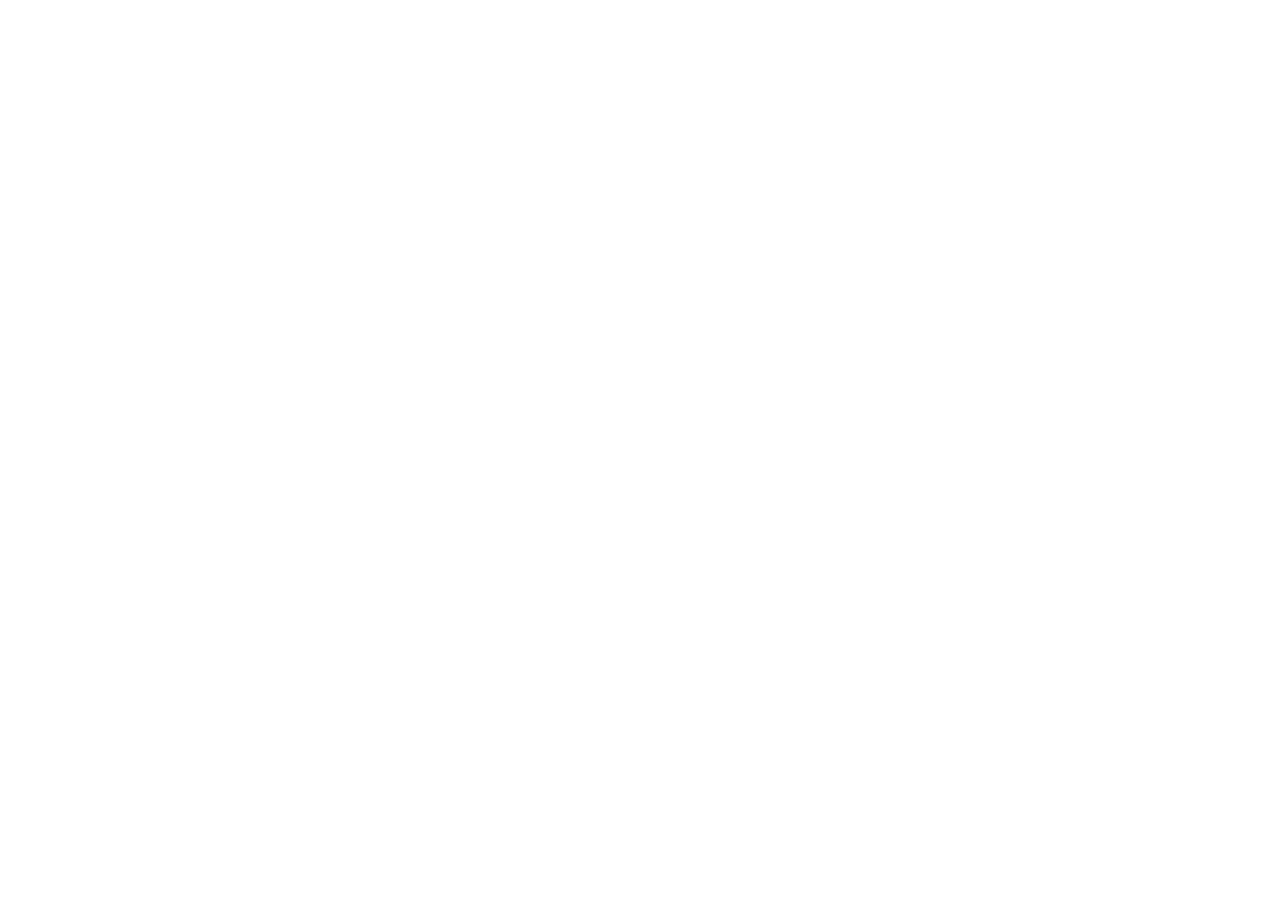
==== sobre.html @ 996980f0 "Acualização Mudanças das fontes no site" ====
<!DOCTYPE html>
<html lang="pt-pt">
<head>
    <meta charset="UTF-8">
    <meta name="viewport" content="width=device-width, initial-scale=1.0">
    <title>Sobre-Nós</title>
</head>
<body>


    
    
</body>
</html>
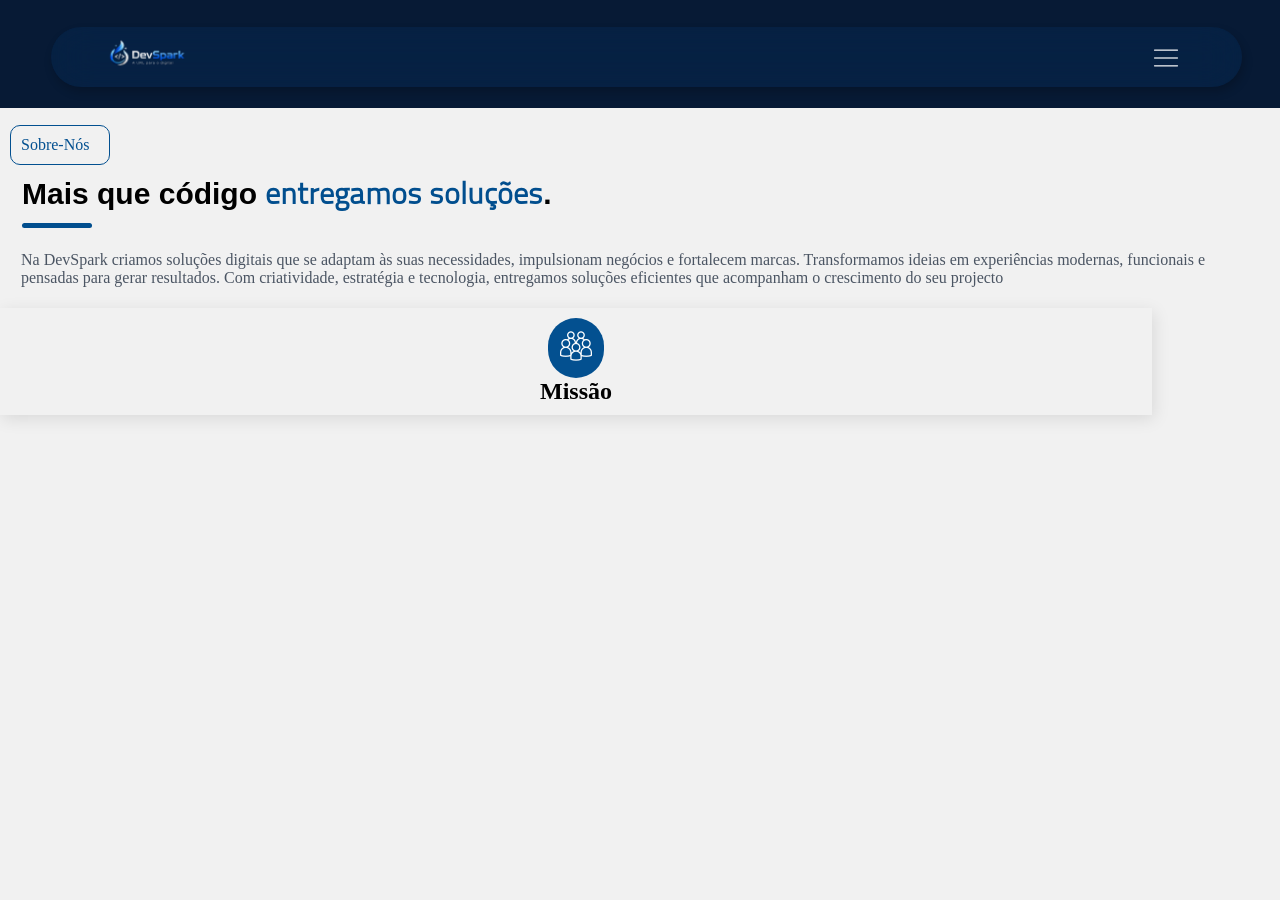
==== commit 297681b3: "Actualização Mudei imagens, adicionei a area de sobre nós e tudo mais." ====
--- a/sobre.html
+++ b/sobre.html
@@ -4,10 +4,64 @@
     <meta charset="UTF-8">
     <meta name="viewport" content="width=device-width, initial-scale=1.0">
     <title>Sobre-Nós</title>
+    <link rel="stylesheet" href="sobre.css">
 </head>
 <body>
 
+    <div class="cabeca_escura"></div><!--Pare de cima escura-->
 
+ <header class="cabecalho"> <!--Inico do cabeçalho-->
+    <div class="logotipo">
+      <a href="index.html"><img src="imagem/icon/logo.png" alt="logo_DevSpark" /></a>
+    </div>
+
+    <nav class="nav_bar"><!--Inicio da nav_bar>-->
+      <ul class="nav_lista">
+        <li><a href="index.html">Página inicial</a></li>
+        <li><a href="#servicos">Serviços</a></li>
+        <li><a href="#pacotes">Pacotes</a></li>
+        <li><a href="sobre.html">Portfolio</a></li>
+        <li><a href="#contactar">Contactos</a></li>
+        <li><a href="sobre.html">Sobre-Nós</a></li>
+      </ul>
+    </nav><!--Fim da nav_bar-->
+
+    <div class="botao_menu">
+      <button class="menu">
+        <img class="abrir" src="imagem/icon/menu.png" alt="mneu_mobile" />
+        <img class="fechar" src="imagem/icon/fechar.png" alt="mneu_mobile" />
+      </button>
+    </div>
+  </header><!--Fim do cabeçalho-->
+
+    <main class="conteudo_principal">
+        <section class="intro">
+            <div class="sobre">
+                Sobre-Nós
+            </div>
+          <h2 class="reveal">Mais que código <span>entregamos soluções</span>.</h2>
+          <p class="reveal">
+            Na DevSpark criamos soluções digitais que se adaptam às suas necessidades, impulsionam negócios e fortalecem
+            marcas. Transformamos ideias em experiências modernas, funcionais e pensadas para gerar resultados. Com criatividade, estratégia e tecnologia, entregamos soluções eficientes que acompanham o crescimento do seu
+            projecto    
+        </p>
+        </section>
+
+        <section class="area_cards">
+
+            <div class="card_container">
+                <div class="card">
+                 <div class="imagem"><img src="imagem/icon/cliente.png" alt="visao">
+                </div>   
+                <h2>Missão</h2>
+                </div>
+            </div>
+        </section>
+    </main>
+
+
+    <script src=""></script>
+    <script src="index.js"></script>
     
     
 </body>
--- a/sobre.css
+++ b/sobre.css
@@ -0,0 +1,240 @@
+* {
+  margin: 0;
+  padding: 0;
+  text-decoration: none;
+  list-style-type: none;
+  box-sizing: border-box;
+}
+html {
+  scroll-behavior: smooth;
+}
+:root {
+  --font-titulo:'titulo',sans-serif;
+  --font-titulo2:'sub_titulo',sans-serif;
+  --font-paragrafo:'paragrafo',sans-serif;
+  --cor-azul: #035090;
+  --cor-fundo: #071a35;
+  --cor-paragrafo: #4B5563;
+  --cor-fundo2:#f1f1f1;
+}
+
+@font-face {
+  font-family:'titulo';
+  src: url(font/Titillium/TitilliumMaps29L-800wt.otf);
+}
+@font-face {
+  font-family:'paragrafo';
+  src: url(font/Titillium/TitilliumText22L-250wt.otf);
+}
+  @font-face {
+    font-family: 'sub_titulo';
+    src: url(Font/Titillium/TitilliumText22L-600wt.otf);
+  }
+
+body{
+    background-color: var(--cor-fundo2);
+}
+.cabeca_escura{
+    background-color: #071a35;
+    position: absolute;
+    top: 0;
+    width: 100%;
+    padding: 10px;
+    height: 12%;
+}
+.cabecalho {
+  /*Incio do header*/
+  backdrop-filter: blur(20px);
+  background: rgba(2, 99, 195, 0.1);
+  display: flex;
+  padding: 10px;
+  height: 60px;
+  margin-left: 4%;
+  border-radius: 50px;
+  width: 93%;
+  position: fixed;
+  top: 3%;
+  z-index: 999;
+  box-shadow: 2px 5px 10px rgba(0, 0, 0, 0.2);
+}
+.cabecalho .nav_bar {
+  /*Inicio do nav*/
+  display: flex;
+  justify-content: center;
+  width: 100%;
+  margin: 17%;
+}
+.logotipo {
+  /*Imagem da empresa*/
+  display: flex;
+  position: absolute;
+  left: 4%;
+  align-items: center;
+  justify-content: center;
+  height: 80%;
+}
+
+.logotipo img {
+  width: 100px;
+  height: auto;
+}
+
+.cabecalho .nav_bar .nav_lista.show {
+  /*As listas ao aparecer*/
+  display: flex;
+  flex-direction: column;
+  position: fixed;
+  justify-content: center;
+  align-items: center;
+  width: 95%;
+  border-radius: 30px;
+  padding: 10px;
+  gap: 5px;
+  z-index: 9999;
+  backdrop-filter: blur(20px);
+  background: #071a35;
+  box-shadow: 3px 4px 6px rgba(0, 0, 0, 0.1);
+}
+.cabecalho .nav_bar .nav_lista {
+  /*Listas inicial escondidas*/
+  display: none;
+}
+.cabecalho .nav_bar .nav_lista li a {
+  display: block;
+  width: 100%;
+  height: 100%;
+  color: white;
+  font-size: clamp(16px, 2.5vw, 20px);
+  font-family: var(--font-titulo);
+  font-weight: 800;
+}
+.cabecalho .nav_bar .nav_lista li {
+  padding: 15px;
+  width: 100%;
+  text-align: center;
+}
+.cabecalho .nav_bar .nav_lista li:hover {
+  /*Ao passar o mouse nas li*/
+  background-color: var(--cor-azul);
+  border-radius: 20px;
+  transition: 0.5s;
+}
+.cabecalho .botao_menu {
+  /*div do menu mobile*/
+  display: flex;
+  position: absolute;
+  right: 5%;
+  top: 25%;
+}
+
+.cabecalho .botao_menu button {
+  /*Botão do menu mobile*/
+  background-color: transparent;
+  border: none;
+}
+.cabecalho .botao_menu button .fechar {
+  /*Botão do menu mobile*/
+  display: none;
+}
+.cabecalho .botao_menu.ativo .abrir {
+  display: none;
+}
+.cabecalho .botao_menu.ativo .fechar {
+  display: block;
+}
+
+
+.conteudo_principal{
+    margin-top: 105px;
+}
+
+.conteudo_principal .sobre{
+    border-radius: 10px;
+    padding: 10px;
+    border: 1px solid #035090;
+    width:100px;
+    color: var(--cor-azul);
+    margin-top: 10px;
+}
+
+.intro{
+  padding: 10px;
+  display: flex;
+  flex-direction: column;
+  justify-content: center;
+  height: auto;
+}
+
+.intro h2{
+  padding: 12px;
+  width: 80%;
+  font-size: clamp(30px, 1vw, 40px);
+  font-family: var(--font-titulo2);
+}
+
+.intro h2:after{
+  content: "";
+  display: block;
+  width: 70px;
+  height: 5px;
+  background-color: #014e8e;
+  border-radius: 10px;
+  margin-top: 10px;
+}
+
+.intro h2 span{
+  color: #014e8e;
+  font-family: var(--font-paragrafo);
+}
+
+.intro p{
+  color: var(--cor-paragrafo);
+  padding: 6px;
+  margin: 5px;
+}
+
+.intro .saber{
+  padding: 10px;
+}
+.intro .saber button{
+  padding: 15px;
+  width: 40%;
+  border: none;
+  border-radius: 10px;
+  background-color:#014e8e;
+}
+.intro .saber button:hover{
+  border: 1px solid #014e8e;
+  background-color: transparent;
+  transition: ease-in 0.2s;
+}
+.intro .saber button:hover a{
+  color: #014e8e;
+}
+.intro .saber button a{
+  color: white;
+  font-family: var(--font-titulo2);
+}
+
+.area_cards .card_container{
+    display: flex;
+    flex-direction: column;
+    justify-content: center;
+    align-items: center;
+    justify-self: center;
+    width: 90%;
+}
+.area_cards .card{
+    width: 100%;
+    display: flex;
+    flex-direction: column;
+    justify-content: center;
+    align-items: center;
+    box-shadow: 2px 4px 16px rgba(0, 0, 0, 0.1);
+    padding: 10px;
+}
+.area_cards .imagem{
+    padding: 12px;
+    border-radius: 50px;
+    background-color: var(--cor-azul);
+}
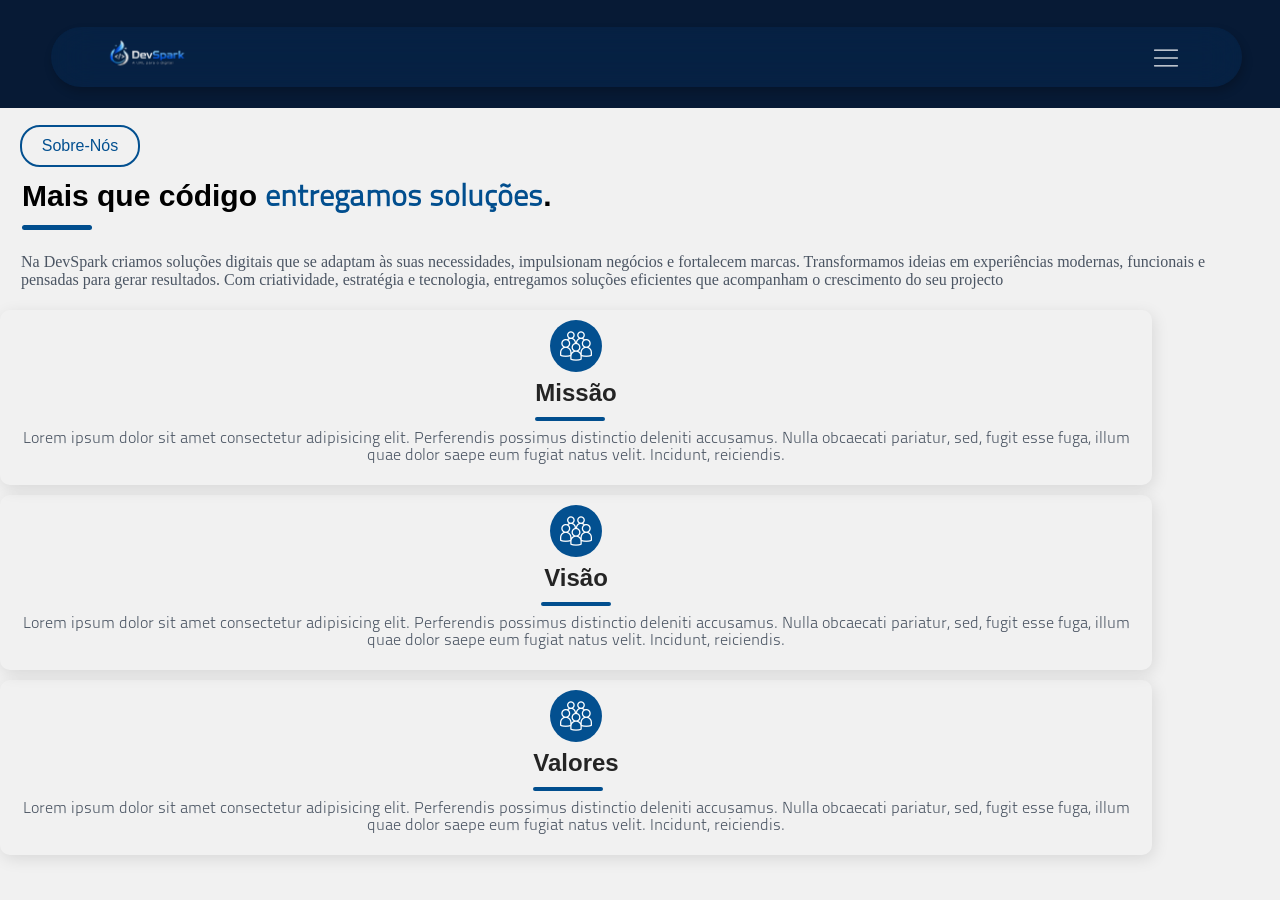
==== commit 13e2124a: "Actualização Adicionei os card da  area do sobre nós" ====
--- a/sobre.html
+++ b/sobre.html
@@ -53,7 +53,22 @@
                 <div class="card">
                  <div class="imagem"><img src="imagem/icon/cliente.png" alt="visao">
                 </div>   
-                <h2>Missão</h2>
+                 <h2>Missão</h2>
+                 <p>Lorem ipsum dolor sit amet consectetur adipisicing elit. Perferendis possimus distinctio deleniti accusamus. Nulla obcaecati pariatur, sed, fugit esse fuga, illum quae dolor saepe eum fugiat natus velit. Incidunt, reiciendis.</p>
+                </div>
+    
+                <div class="card">
+                 <div class="imagem"><img src="imagem/icon/cliente.png" alt="visao">
+                </div>   
+                 <h2>Visão</h2>
+                 <p>Lorem ipsum dolor sit amet consectetur adipisicing elit. Perferendis possimus distinctio deleniti accusamus. Nulla obcaecati pariatur, sed, fugit esse fuga, illum quae dolor saepe eum fugiat natus velit. Incidunt, reiciendis.</p>
+                </div>
+                <div class="card">
+                 <div class="imagem"><img src="imagem/icon/cliente.png" alt="visao">
+                </div>   
+
+                 <h2>Valores</h2>
+                 <p>Lorem ipsum dolor sit amet consectetur adipisicing elit. Perferendis possimus distinctio deleniti accusamus. Nulla obcaecati pariatur, sed, fugit esse fuga, illum quae dolor saepe eum fugiat natus velit. Incidunt, reiciendis.</p>
                 </div>
             </div>
         </section>
--- a/sobre.css
+++ b/sobre.css
@@ -149,12 +149,14 @@
 }
 
 .conteudo_principal .sobre{
-    border-radius: 10px;
-    padding: 10px;
-    border: 1px solid #035090;
-    width:100px;
+    border-radius: 20px;
+    padding: 10px;
+    border: 2px solid #035090;
+    width:120px;
     color: var(--cor-azul);
-    margin-top: 10px;
+    margin: 10px 10px auto;
+    text-align: center;
+    font-family: var(--font-titulo2);
 }
 
 .intro{
@@ -168,7 +170,7 @@
 .intro h2{
   padding: 12px;
   width: 80%;
-  font-size: clamp(30px, 1vw, 40px);
+  font-size: clamp(30px, 1vw, 35px);
   font-family: var(--font-titulo2);
 }
 
@@ -223,6 +225,7 @@
     align-items: center;
     justify-self: center;
     width: 90%;
+    gap: 10px;
 }
 .area_cards .card{
     width: 100%;
@@ -232,9 +235,40 @@
     align-items: center;
     box-shadow: 2px 4px 16px rgba(0, 0, 0, 0.1);
     padding: 10px;
+    border-radius: 10px;
 }
 .area_cards .imagem{
-    padding: 12px;
-    border-radius: 50px;
+    padding: 10px;
+    border-radius: 100%;
     background-color: var(--cor-azul);
 }
+.area_cards .imagem img{
+    display: flex;
+    justify-content: center;
+}
+
+.area_cards .card h2{
+    margin-top: 7px;
+    color: #242424;
+    font-family: var(--font-titulo2);
+    text-align: center;
+}
+.area_cards .card h2:after{
+  content: "";
+  display: block;
+  width: 70px;
+  height: 4px;
+  justify-content: center;
+  align-items: center;
+  justify-self: center;
+  background-color: #014e8e;
+  border-radius: 10px;
+  margin-top: 10px;
+}
+
+.area_cards .card p{
+    text-align: center;
+    padding: 10px;
+    font-family: var(--font-paragrafo);
+    color: var(--cor-paragrafo);
+}
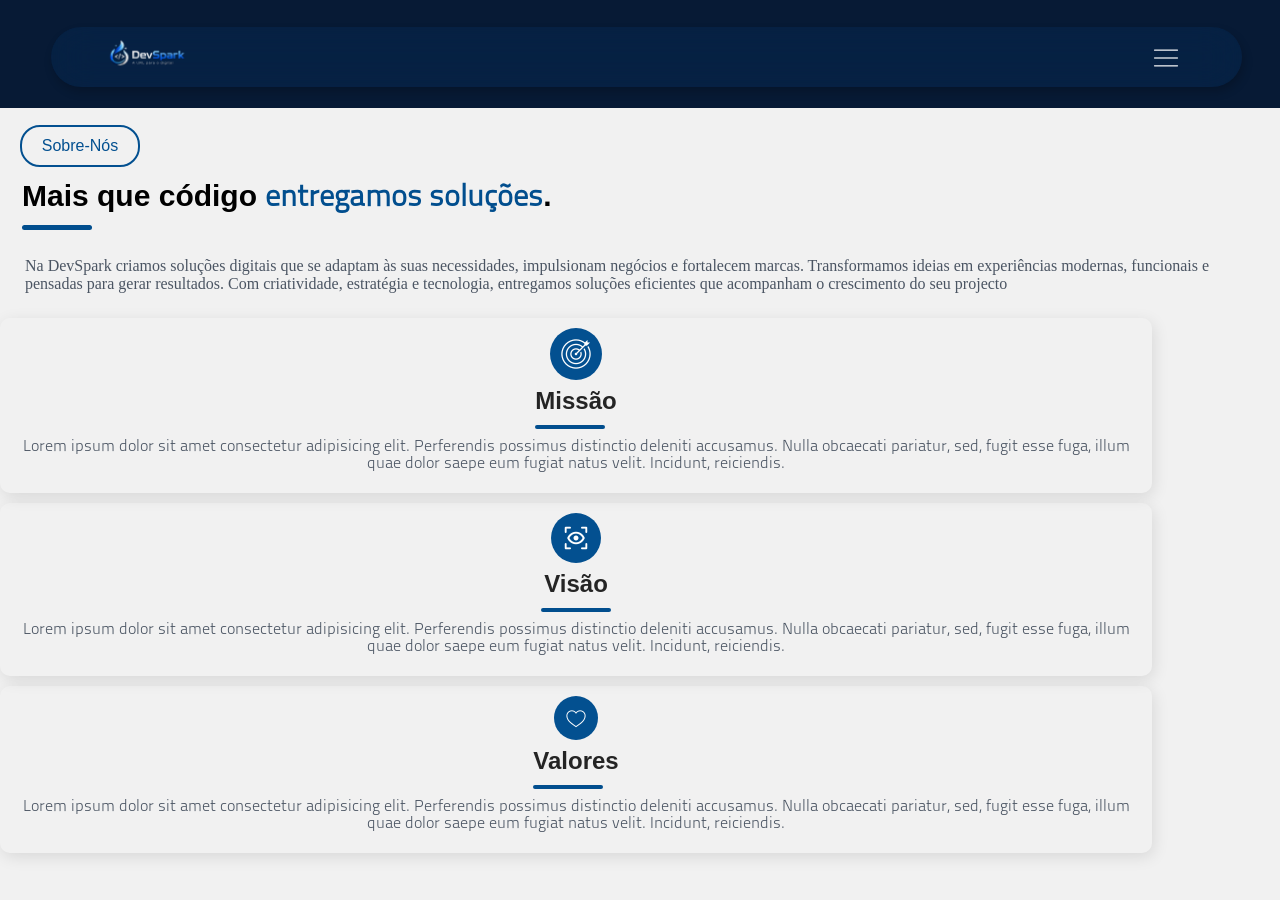
==== commit af4be4b6: "Actualização Mudança de imagens na area do sobre nós" ====
--- a/sobre.html
+++ b/sobre.html
@@ -51,22 +51,22 @@
 
             <div class="card_container">
                 <div class="card">
-                 <div class="imagem"><img src="imagem/icon/cliente.png" alt="visao">
+                 <div class="imagem"><img src="imagem/icon/missao.png" alt="visao">
                 </div>   
                  <h2>Missão</h2>
                  <p>Lorem ipsum dolor sit amet consectetur adipisicing elit. Perferendis possimus distinctio deleniti accusamus. Nulla obcaecati pariatur, sed, fugit esse fuga, illum quae dolor saepe eum fugiat natus velit. Incidunt, reiciendis.</p>
                 </div>
     
                 <div class="card">
-                 <div class="imagem"><img src="imagem/icon/cliente.png" alt="visao">
+                 <div class="imagem"><img src="imagem/icon/visao.png" alt="visao">
                 </div>   
                  <h2>Visão</h2>
                  <p>Lorem ipsum dolor sit amet consectetur adipisicing elit. Perferendis possimus distinctio deleniti accusamus. Nulla obcaecati pariatur, sed, fugit esse fuga, illum quae dolor saepe eum fugiat natus velit. Incidunt, reiciendis.</p>
                 </div>
+
                 <div class="card">
-                 <div class="imagem"><img src="imagem/icon/cliente.png" alt="visao">
+                 <div class="imagem"><img src="imagem/icon/valores.png" alt="visao">
                 </div>   
-
                  <h2>Valores</h2>
                  <p>Lorem ipsum dolor sit amet consectetur adipisicing elit. Perferendis possimus distinctio deleniti accusamus. Nulla obcaecati pariatur, sed, fugit esse fuga, illum quae dolor saepe eum fugiat natus velit. Incidunt, reiciendis.</p>
                 </div>
--- a/sobre.css
+++ b/sobre.css
@@ -191,13 +191,15 @@
 
 .intro p{
   color: var(--cor-paragrafo);
-  padding: 6px;
+  padding: 10px;
   margin: 5px;
 }
 
 .intro .saber{
   padding: 10px;
 }
+
+
 .intro .saber button{
   padding: 15px;
   width: 40%;
@@ -205,14 +207,18 @@
   border-radius: 10px;
   background-color:#014e8e;
 }
+
+
 .intro .saber button:hover{
   border: 1px solid #014e8e;
   background-color: transparent;
   transition: ease-in 0.2s;
 }
+
 .intro .saber button:hover a{
   color: #014e8e;
 }
+
 .intro .saber button a{
   color: white;
   font-family: var(--font-titulo2);
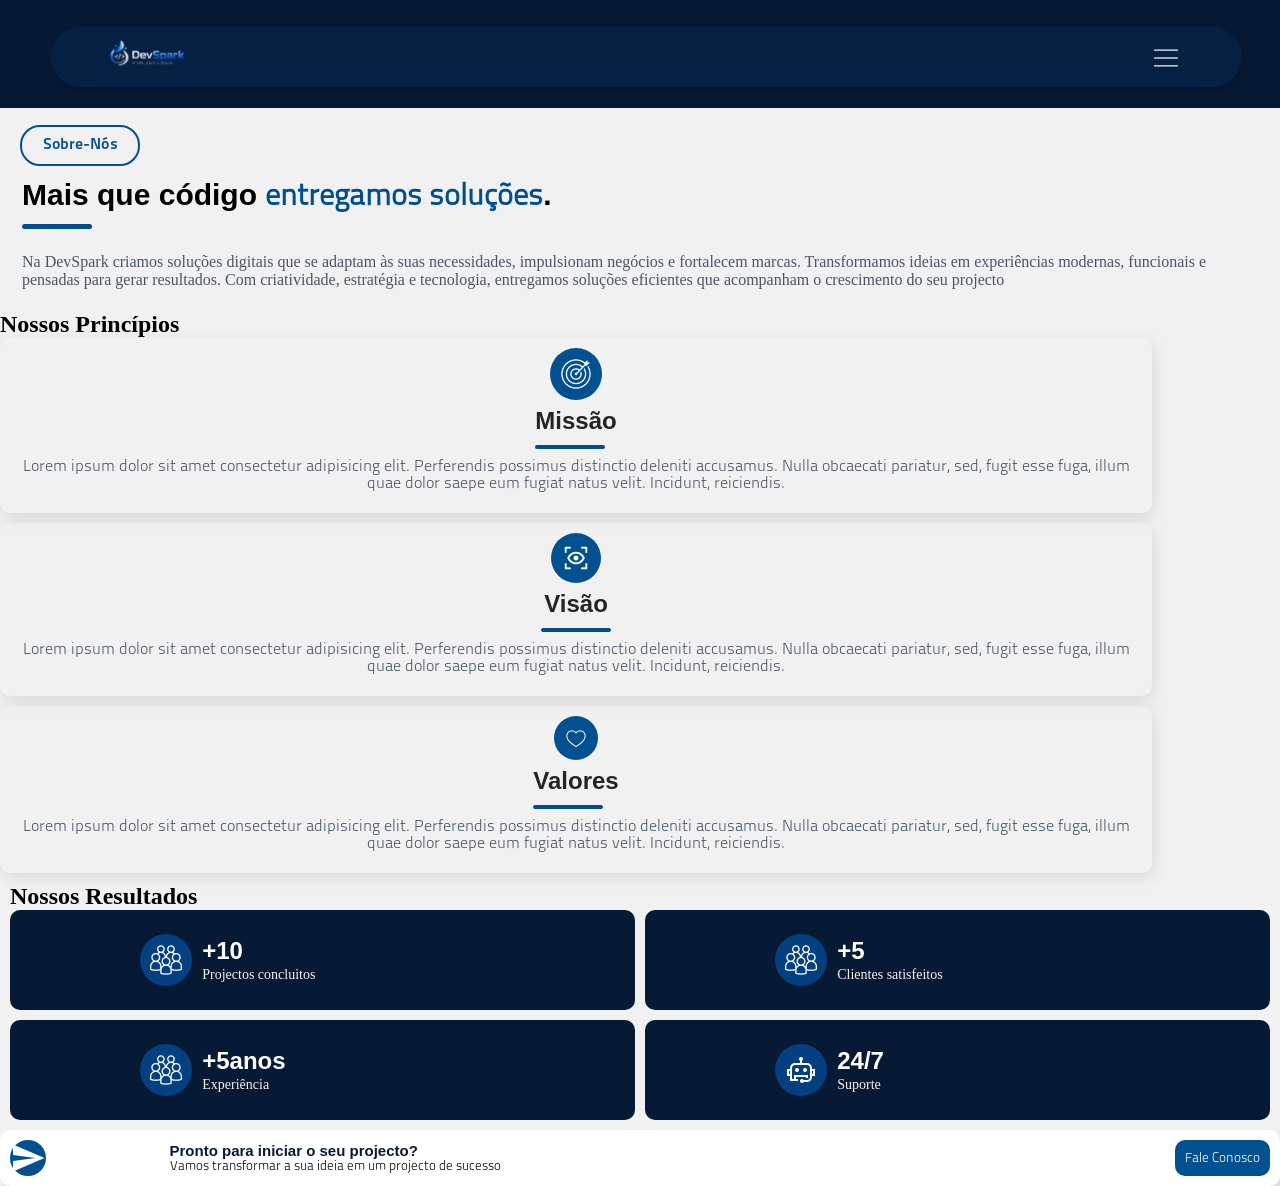
==== commit dc170d77: "Acutualização Adicionei os card dos números na área do sobre" ====
--- a/sobre.html
+++ b/sobre.html
@@ -45,10 +45,10 @@
             marcas. Transformamos ideias em experiências modernas, funcionais e pensadas para gerar resultados. Com criatividade, estratégia e tecnologia, entregamos soluções eficientes que acompanham o crescimento do seu
             projecto    
         </p>
-        </section>
-
-        <section class="area_cards">
-
+      </section>
+      
+      <section class="area_cards">
+        <h2>Nossos Princípios</h2>
             <div class="card_container">
                 <div class="card">
                  <div class="imagem"><img src="imagem/icon/missao.png" alt="visao">
@@ -72,6 +72,66 @@
                 </div>
             </div>
         </section>
+
+        <section class="area_valores">
+          <h2>Nossos Resultados</h2>
+          <div class="valores_container">
+            <div class="valores">
+              <div class="imagem">
+                <img src="imagem/icon/cliente.png" alt="clientes">
+              </div>
+              <div class="info">
+                <h2>+10</h2>
+                <span>Projectos concluitos</span>
+              </div>
+            </div>
+            <div class="valores">
+              <div class="imagem">
+                <img src="imagem/icon/cliente.png" alt="clientes">
+              </div>
+              <div class="info">
+                <h2>+5</h2>
+                <span>Clientes satisfeitos</span>
+              </div>
+            </div>
+            <div class="valores">
+              <div class="imagem">
+                <img src="imagem/icon/cliente.png" alt="clientes">
+              </div>
+              <div class="info">
+                <h2>+5anos</h2>
+                <span>Experiência</span>
+              </div>
+            </div>
+            <div class="valores">
+              <div class="imagem">
+                <img src="imagem/icon/suporte.png" alt="clientes">
+              </div>
+              <div class="info">
+                <h2>24/7</h2>
+                <span>Suporte</span>
+              </div>
+            </div>
+          </div>
+        </section>
+
+        <div class="fale_conosco">
+          <div class="imagem">
+            <div class="icone_enviar">
+              <svg viewBox="0 0 24 24" fill="currentColor">
+                        <path d="M2.01 21L23 12 2.01 3 2 10l15 2-15 2z"/>
+                      </svg>
+            </div>
+            <div class="info">
+                <h4>Pronto para iniciar o seu projecto?</h4>
+                <p>Vamos transformar a sua ideia em um projecto de sucesso</p>
+            </div>
+            <div class="contactar">
+              <button><a href="https://wa.me/244925134068">Fale Conosco</a></button>
+            </div>
+          </div>
+
+        </div>
     </main>
 
 
--- a/sobre.css
+++ b/sobre.css
@@ -156,7 +156,7 @@
     color: var(--cor-azul);
     margin: 10px 10px auto;
     text-align: center;
-    font-family: var(--font-titulo2);
+    font-family: var(--font-titulo);
 }
 
 .intro{
@@ -191,14 +191,13 @@
 
 .intro p{
   color: var(--cor-paragrafo);
-  padding: 10px;
+  padding: 7px;
   margin: 5px;
 }
 
 .intro .saber{
   padding: 10px;
 }
-
 
 .intro .saber button{
   padding: 15px;
@@ -207,7 +206,6 @@
   border-radius: 10px;
   background-color:#014e8e;
 }
-
 
 .intro .saber button:hover{
   border: 1px solid #014e8e;
@@ -277,4 +275,104 @@
     padding: 10px;
     font-family: var(--font-paragrafo);
     color: var(--cor-paragrafo);
-}+}
+
+.area_valores{
+  padding: 10px;
+}
+.area_valores .valores_container{
+  display: grid;
+  gap: 10px;
+  grid-template-columns: repeat(2, 1fr);
+}
+.area_valores .valores{
+  background-color: var(--cor-fundo);
+  width: 100%;
+  height: 100px;
+  border-radius: 10px;
+  display: flex;
+  justify-content: center;
+  align-items: center;
+}
+
+.area_valores .valores .imagem{
+  display: flex;
+  justify-self: center;
+  justify-content: center;
+  padding: 10px;
+  border-radius: 50px;
+  background-color:  rgba(2, 99, 195, 0.527);
+}
+
+.area_valores .valores .info{
+  padding: 10px;
+  width: 50%;
+}
+
+.area_valores .valores .info h2{
+  color: white;
+  font-family: var(--font-titulo2);
+}
+
+.area_valores .valores .info span{
+  color: #f3f1f1;
+  font-size: var(--font-paragrafo);
+  font-size: clamp(14px,1vw,15px);
+}
+
+.fale_conosco{
+  box-shadow: 3px 4px 6px rgba(0, 0, 0, 0.1);
+  border-radius: 10px;
+  padding: 10px;
+  background-color: white;
+}
+.fale_conosco .imagem{
+  display: flex;
+  justify-content: space-between;
+  align-items: center;
+  gap: 10px;
+}
+.fale_conosco .info{
+  display: flex;
+  flex-direction: column;
+  width: 70%;
+}
+
+.fale_conosco .info h4{
+  font-size: clamp(15px,1vw, 16px);
+  color: var(--cor-fundo);
+  margin: 0 0 1px;
+  font-family: var(--font-titulo2);
+}
+.fale_conosco .info p{
+  margin: 0;
+  font-family: var(--font-paragrafo);
+  font-size: clamp(13px,1vw,14px);
+}
+  .icone_enviar {
+    width: 36px;
+    height: 36px;
+    border-radius: 50%;
+    border: none;
+    background: var(--cor-azul);
+    color: white;
+    cursor: pointer;
+    display: flex;
+    align-items: center;
+    justify-content: center;
+    flex-shrink: 0;
+    transition: transform 0.15s;
+  }
+
+  .fale_conosco .contactar button{
+    background-color: var(--cor-azul);
+    padding: 10px;
+    border-radius: 10px;
+    border: none;
+    width: auto;
+  }
+
+  .contactar button a{
+    color: white;
+    font-family: var(--font-paragrafo);
+  }
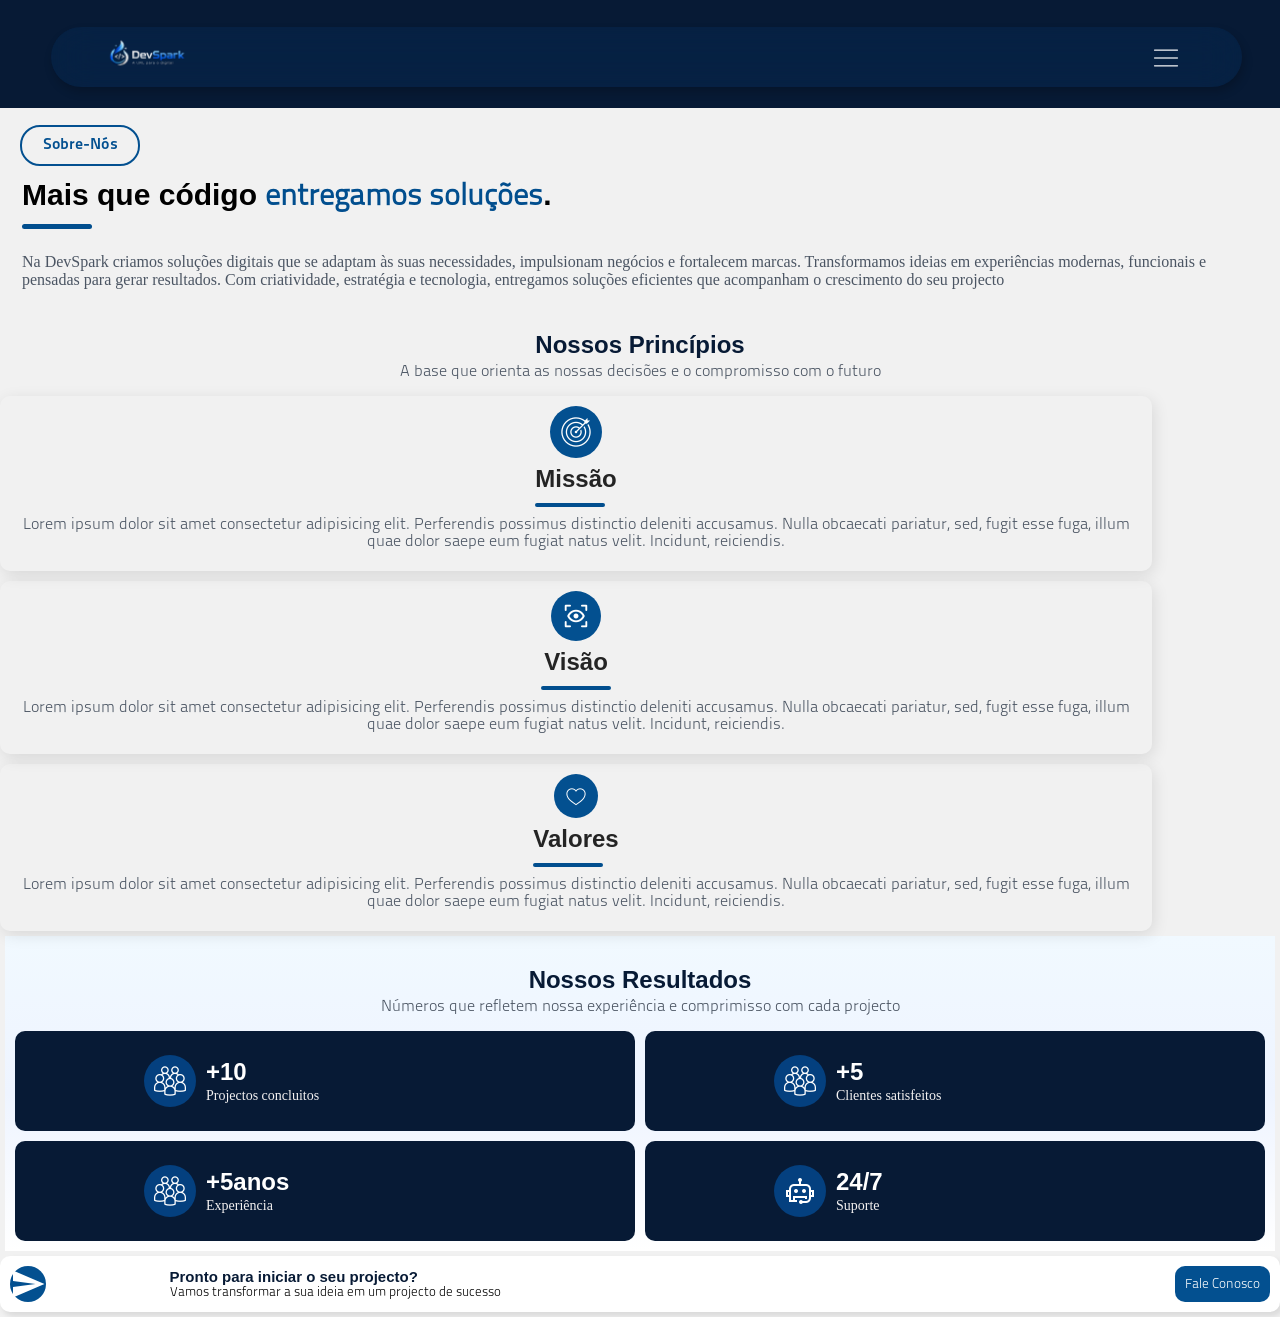
==== commit f8a19132: "Actualização Adicionei fundo no body do sobre" ====
--- a/sobre.html
+++ b/sobre.html
@@ -48,7 +48,10 @@
       </section>
       
       <section class="area_cards">
-        <h2>Nossos Princípios</h2>
+        <div class="cabeca_info">
+          <h2>Nossos Princípios</h2>
+          <p>A base que orienta as nossas decisões e o compromisso com o futuro</p>
+        </div>
             <div class="card_container">
                 <div class="card">
                  <div class="imagem"><img src="imagem/icon/missao.png" alt="visao">
@@ -74,7 +77,10 @@
         </section>
 
         <section class="area_valores">
-          <h2>Nossos Resultados</h2>
+          <div class="cabeca_info">
+            <h2>Nossos Resultados</h2>
+            <p>Números que refletem nossa experiência e comprimisso com cada projecto</p>
+          </div>
           <div class="valores_container">
             <div class="valores">
               <div class="imagem">
--- a/sobre.css
+++ b/sobre.css
@@ -156,6 +156,9 @@
     color: var(--cor-azul);
     margin: 10px 10px auto;
     text-align: center;
+    display: flex;
+    align-items: center;
+    justify-content: center;
     font-family: var(--font-titulo);
 }
 
@@ -164,7 +167,6 @@
   display: flex;
   flex-direction: column;
   justify-content: center;
-  height: auto;
 }
 
 .intro h2{
@@ -193,35 +195,27 @@
   color: var(--cor-paragrafo);
   padding: 7px;
   margin: 5px;
-}
-
-.intro .saber{
-  padding: 10px;
-}
-
-.intro .saber button{
-  padding: 15px;
-  width: 40%;
-  border: none;
-  border-radius: 10px;
-  background-color:#014e8e;
-}
-
-.intro .saber button:hover{
-  border: 1px solid #014e8e;
-  background-color: transparent;
-  transition: ease-in 0.2s;
-}
-
-.intro .saber button:hover a{
-  color: #014e8e;
-}
-
-.intro .saber button a{
-  color: white;
-  font-family: var(--font-titulo2);
-}
-
+  text-align: left;
+}
+
+.area_cards .cabeca_info{
+  padding: 10px;
+  display: flex;
+  flex-direction: column;
+  margin: 5px auto;
+  width: 70%;
+  text-align: center;
+}
+.area_cards .cabeca_info h2{
+  font-family: var(--font-titulo2);
+  padding: 5px;
+  color: var(--cor-fundo);
+}
+
+.area_cards .cabeca_info p{
+  font-family: var(--font-paragrafo);
+  color: var(--cor-paragrafo);
+}
 .area_cards .card_container{
     display: flex;
     flex-direction: column;
@@ -278,12 +272,32 @@
 }
 
 .area_valores{
-  padding: 10px;
+  margin: 5px;
+  padding: 10px;
+  background: linear-gradient( 180DEG, #f1f9ff 0%, #eef4ff 50%, #ffffff 100%) ;
 }
 .area_valores .valores_container{
   display: grid;
   gap: 10px;
   grid-template-columns: repeat(2, 1fr);
+}
+.area_valores .cabeca_info{
+  padding: 10px;
+  display: flex;
+  flex-direction: column;
+  margin: 5px auto;
+  width: 70%;
+  text-align: center;
+}
+.area_valores .cabeca_info h2{
+  font-family: var(--font-titulo2);
+  padding: 5px;
+  color: var(--cor-fundo);
+}
+
+.area_valores .cabeca_info p{
+  font-family: var(--font-paragrafo);
+  color: var(--cor-paragrafo);
 }
 .area_valores .valores{
   background-color: var(--cor-fundo);
@@ -324,6 +338,7 @@
   box-shadow: 3px 4px 6px rgba(0, 0, 0, 0.1);
   border-radius: 10px;
   padding: 10px;
+  margin: 5px auto;
   background-color: white;
 }
 .fale_conosco .imagem{
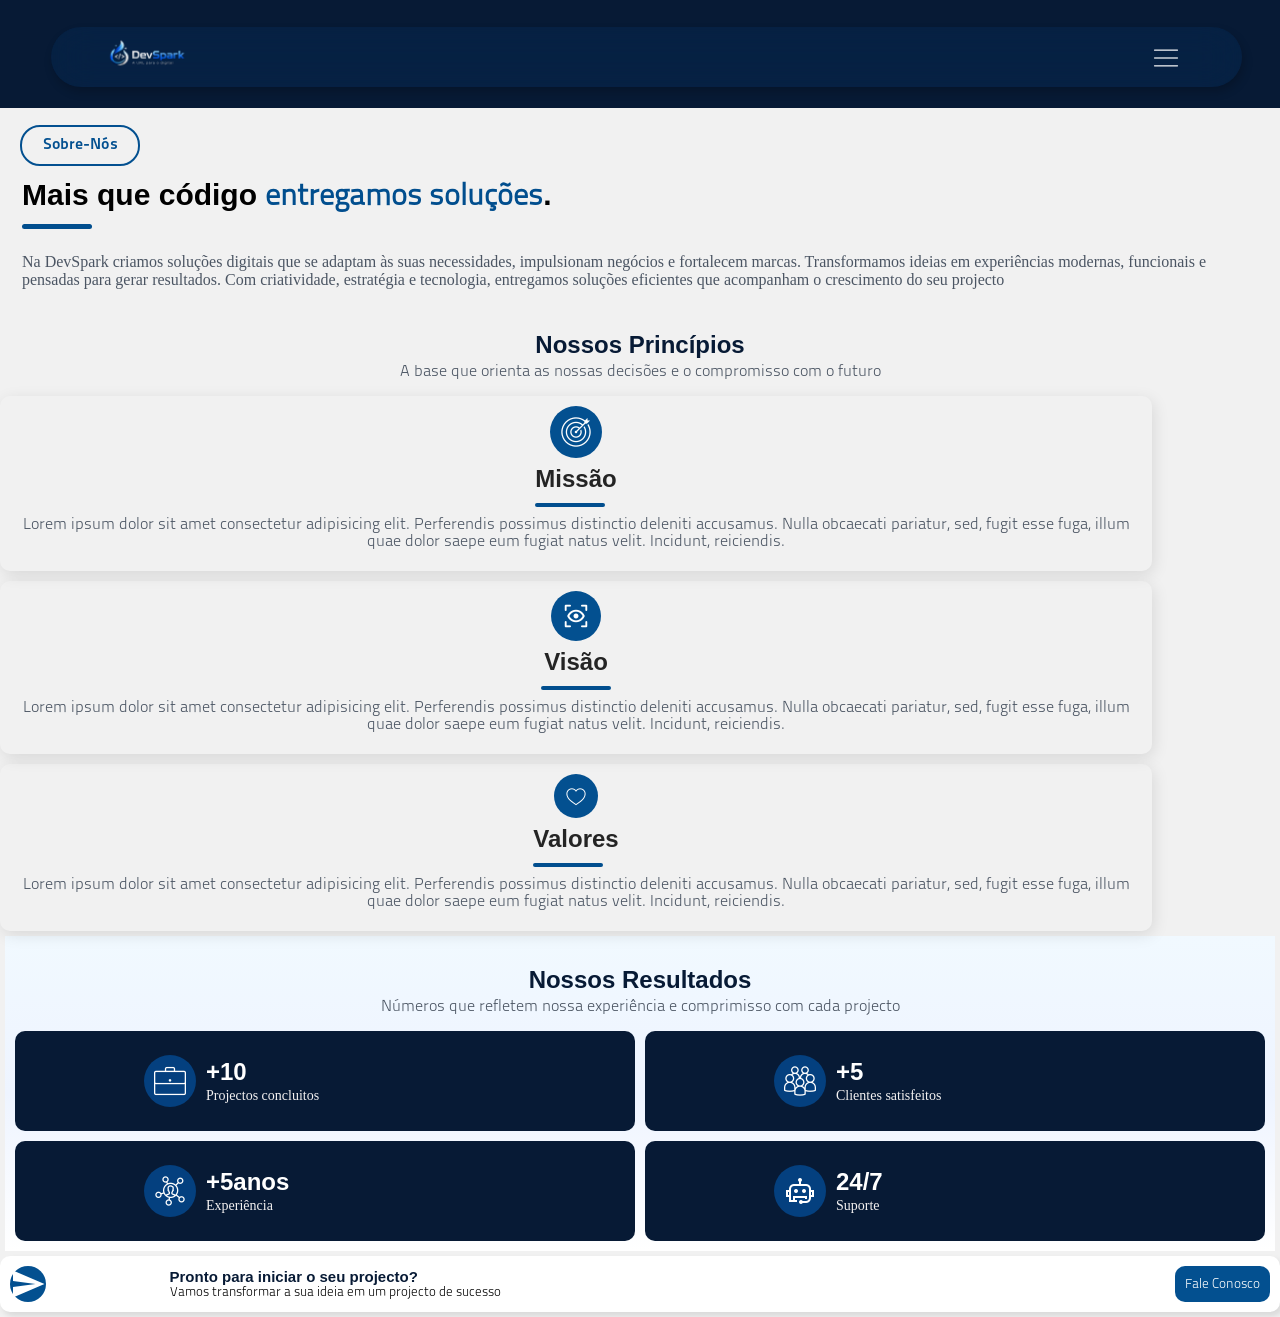
==== commit b102f27e: "Actualização Mudança de icone apenas" ====
--- a/sobre.html
+++ b/sobre.html
@@ -84,7 +84,7 @@
           <div class="valores_container">
             <div class="valores">
               <div class="imagem">
-                <img src="imagem/icon/cliente.png" alt="clientes">
+                <img src="imagem/icon/projecto.png" alt="clientes">
               </div>
               <div class="info">
                 <h2>+10</h2>
@@ -102,7 +102,7 @@
             </div>
             <div class="valores">
               <div class="imagem">
-                <img src="imagem/icon/cliente.png" alt="clientes">
+                <img src="imagem/icon/experiencia.png" alt="clientes">
               </div>
               <div class="info">
                 <h2>+5anos</h2>
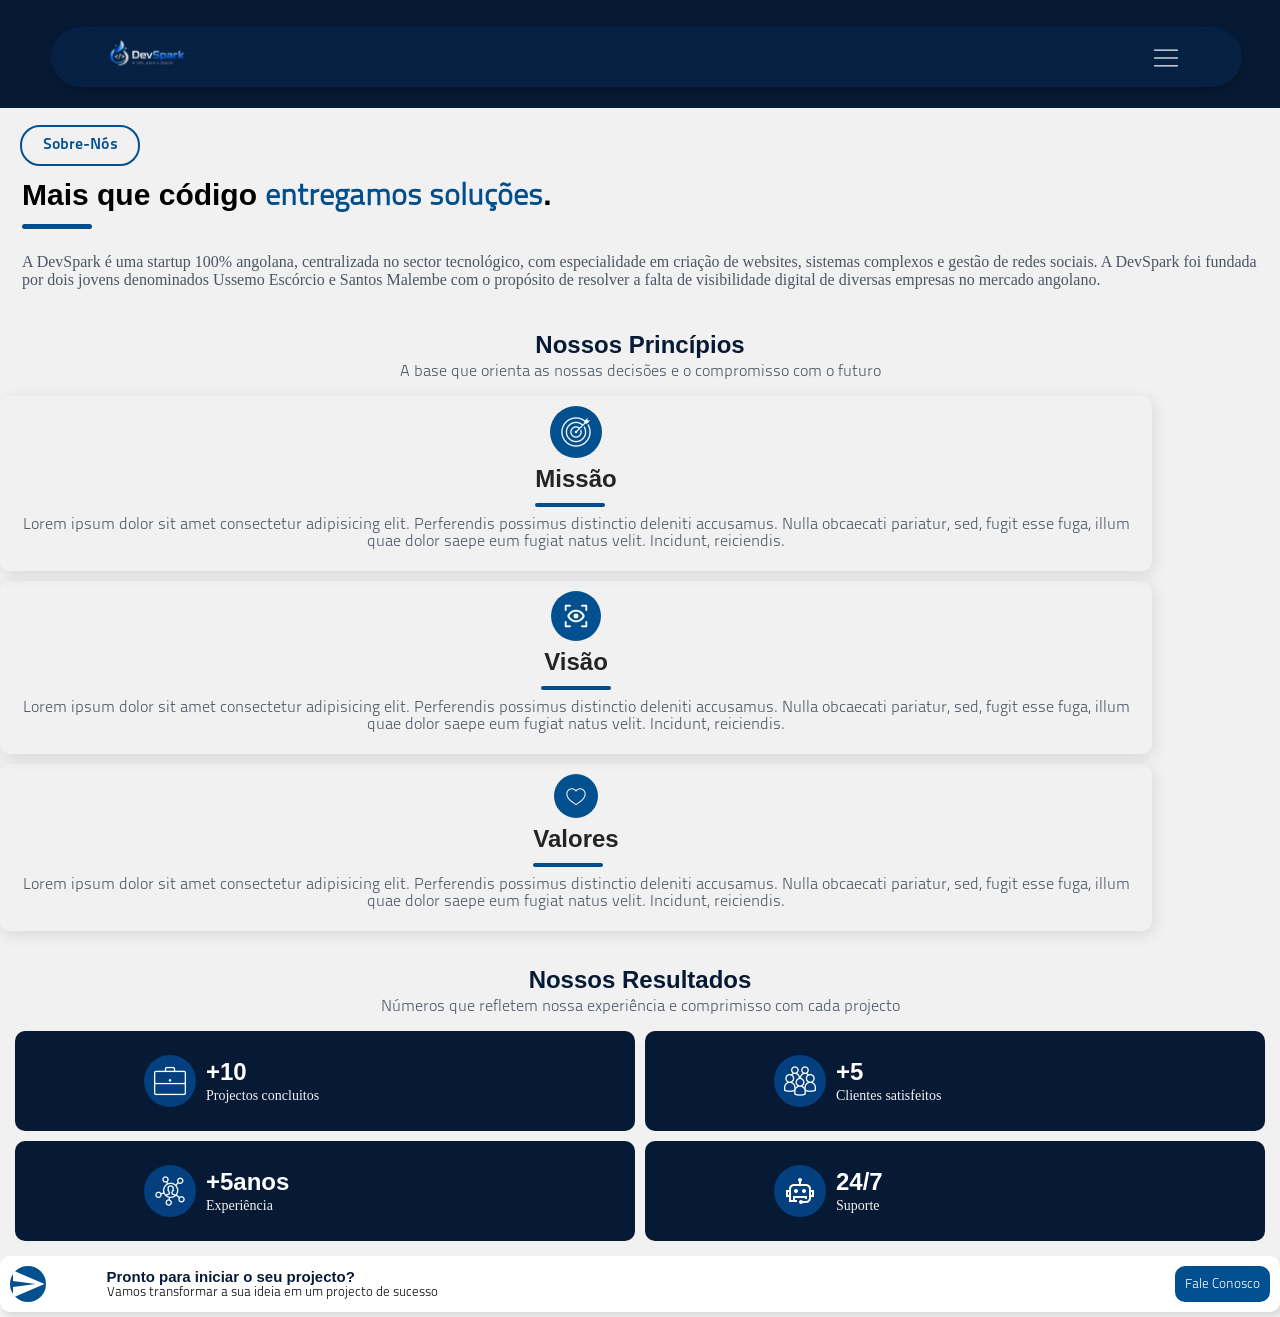
==== commit 0eb3f2f7: "Actualização Mudanças na +area do sobre" ====
--- a/sobre.html
+++ b/sobre.html
@@ -41,9 +41,7 @@
             </div>
           <h2 class="reveal">Mais que código <span>entregamos soluções</span>.</h2>
           <p class="reveal">
-            Na DevSpark criamos soluções digitais que se adaptam às suas necessidades, impulsionam negócios e fortalecem
-            marcas. Transformamos ideias em experiências modernas, funcionais e pensadas para gerar resultados. Com criatividade, estratégia e tecnologia, entregamos soluções eficientes que acompanham o crescimento do seu
-            projecto    
+            A DevSpark é uma startup 100% angolana, centralizada no sector tecnológico,  com especialidade em criação de websites, sistemas complexos e gestão de redes sociais. A DevSpark foi fundada por dois jovens denominados Ussemo Escórcio e Santos Malembe com o propósito de resolver a falta de visibilidade digital de diversas empresas no mercado angolano.    
         </p>
       </section>
       
--- a/sobre.css
+++ b/sobre.css
@@ -274,7 +274,6 @@
 .area_valores{
   margin: 5px;
   padding: 10px;
-  background: linear-gradient( 180DEG, #f1f9ff 0%, #eef4ff 50%, #ffffff 100%) ;
 }
 .area_valores .valores_container{
   display: grid;
@@ -286,7 +285,7 @@
   display: flex;
   flex-direction: column;
   margin: 5px auto;
-  width: 70%;
+  width:80%;
   text-align: center;
 }
 .area_valores .cabeca_info h2{
@@ -350,7 +349,7 @@
 .fale_conosco .info{
   display: flex;
   flex-direction: column;
-  width: 70%;
+  width: 80%;
 }
 
 .fale_conosco .info h4{
